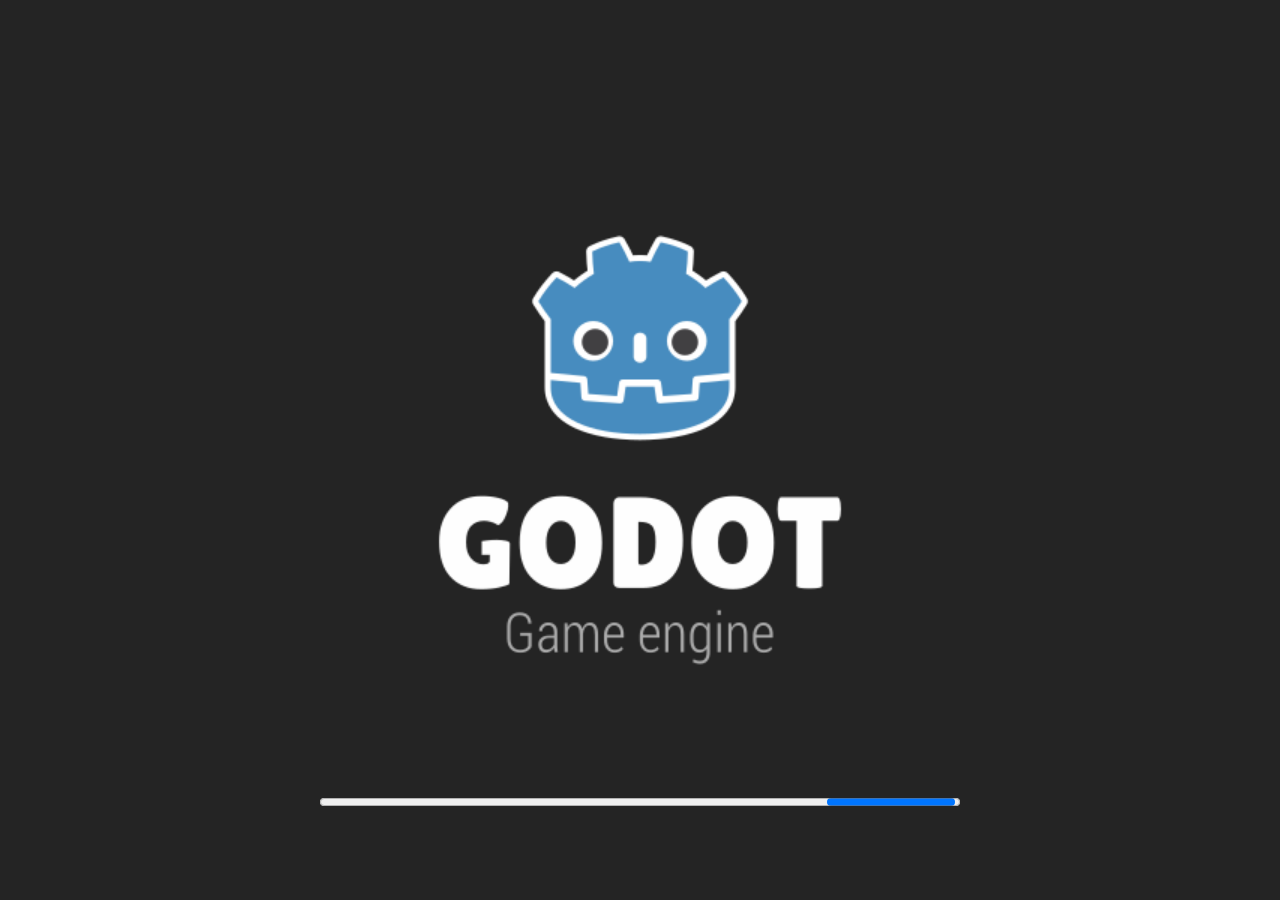
==== public/mystudio/index.html @ f4f8eb40 "update mystudio pck cache" ====
<!DOCTYPE html>
<html lang="en">
	<head>
		<meta charset="utf-8">
		<meta name="viewport" content="width=device-width, user-scalable=no, initial-scale=1.0">
		<title>index</title>
		<style>
html, body, #canvas {
	margin: 0;
	padding: 0;
	border: 0;
}

body {
	color: white;
	background-color: black;
	overflow: hidden;
	touch-action: none;
}

#canvas {
	display: block;
}

#canvas:focus {
	outline: none;
}

#status, #status-splash, #status-progress {
	position: absolute;
	left: 0;
	right: 0;
}

#status, #status-splash {
	top: 0;
	bottom: 0;
}

#status {
	background-color: #242424;
	display: flex;
	flex-direction: column;
	justify-content: center;
	align-items: center;
	visibility: hidden;
}

#status-splash {
	max-height: 100%;
	max-width: 100%;
	margin: auto;
}

#status-splash.show-image--false {
	display: none;
}

#status-splash.fullsize--true {
	height: 100%;
	width: 100%;
	object-fit: contain;
}

#status-splash.use-filter--false {
	image-rendering: pixelated;
}

#status-progress, #status-notice {
	display: none;
}

#status-progress {
	bottom: 10%;
	width: 50%;
	margin: 0 auto;
}

#status-notice {
	background-color: #5b3943;
	border-radius: 0.5rem;
	border: 1px solid #9b3943;
	color: #e0e0e0;
	font-family: 'Noto Sans', 'Droid Sans', Arial, sans-serif;
	line-height: 1.3;
	margin: 0 2rem;
	overflow: hidden;
	padding: 1rem;
	text-align: center;
	z-index: 1;
}
		</style>
		<link id="-gd-engine-icon" rel="icon" type="image/png" href="작업.icon.png" />
<link rel="apple-touch-icon" href="작업.apple-touch-icon.png"/>

	</head>
	<body>
		<canvas id="canvas">
			Your browser does not support the canvas tag.
		</canvas>

		<noscript>
			Your browser does not support JavaScript.
		</noscript>

		<div id="status">
			<img id="status-splash" class="show-image--true fullsize--true use-filter--true" src="작업.png" alt="">
			<progress id="status-progress"></progress>
			<div id="status-notice"></div>
		</div>

		<script src="작업.js"></script>
		<script>
const PCK_URL = "https://pub-d22a4db03f974aff80d669d3f1ef553e.r2.dev/%EC%9E%91%EC%97%85.pck";
const PCK_SIZE = 480696776;

const GODOT_CONFIG = {"args":[],"canvasResizePolicy":2,"emscriptenPoolSize":8,"ensureCrossOriginIsolationHeaders":true,"executable":"작업","mainPack":PCK_URL,"experimentalVK":false,"fileSizes":{[PCK_URL]:PCK_SIZE,"작업.wasm":35754592},"focusCanvas":true,"gdextensionLibs":[],"godotPoolSize":4};
const GODOT_THREADS_ENABLED = false;
const engine = new Engine(GODOT_CONFIG);

(function () {
	const statusOverlay = document.getElementById('status');
	const statusProgress = document.getElementById('status-progress');
	const statusNotice = document.getElementById('status-notice');

	let initializing = true;
	let statusMode = '';
	let lastProgressPercent = -1;

	function getErrorMessage(err) {
		if (err instanceof Error) {
			return err.message;
		}
		if (typeof err === 'string') {
			return err;
		}
		try {
			return JSON.stringify(err) || String(err);
		} catch (_error) {
			return 'An unknown error occurred.';
		}
	}

	function reportLoadFailure(stage, err) {
		const message = getErrorMessage(err);
		console.error(`[MyStudio] ${stage}:`, err);
		window.parent.postMessage({
			source: 'godot',
			type: 'LOAD_FAILED',
			stage,
			message,
		}, window.location.origin);
	}

	window.addEventListener('error', (event) => {
		reportLoadFailure('javascript_error', event.error || event.message);
	});

	window.addEventListener('unhandledrejection', (event) => {
		reportLoadFailure('unhandled_rejection', event.reason);
	});

	document.getElementById('canvas').addEventListener('webglcontextlost', () => {
		reportLoadFailure('webgl_context_lost', 'WebGL context lost.');
	});

	function setStatusMode(mode) {
		if (statusMode === mode || !initializing) {
			return;
		}
		if (mode === 'hidden') {
			statusOverlay.remove();
			initializing = false;
			return;
		}
		statusOverlay.style.visibility = 'visible';
		statusProgress.style.display = mode === 'progress' ? 'block' : 'none';
		statusNotice.style.display = mode === 'notice' ? 'block' : 'none';
		statusMode = mode;
	}

	function setStatusNotice(text) {
		while (statusNotice.lastChild) {
			statusNotice.removeChild(statusNotice.lastChild);
		}
		const lines = text.split('\n');
		lines.forEach((line) => {
			statusNotice.appendChild(document.createTextNode(line));
			statusNotice.appendChild(document.createElement('br'));
		});
	}

	function displayFailureNotice(err, stage = 'engine_start_failed') {
		reportLoadFailure(stage, err);
		if (err instanceof Error) {
			setStatusNotice(err.message);
		} else if (typeof err === 'string') {
			setStatusNotice(err);
		} else {
			setStatusNotice('An unknown error occurred.');
		}
		setStatusMode('notice');
		initializing = false;
	}

	function preparePckCacheServiceWorker() {
		if (!('serviceWorker' in navigator)) {
			return Promise.resolve();
		}
		const registrationReady = navigator.serviceWorker.register('/mystudio/pck-cache-sw.js', {
			scope: '/mystudio/',
		}).then(() => navigator.serviceWorker.ready);
		return Promise.race([
			registrationReady,
			new Promise((resolve) => {
				setTimeout(resolve, 2000);
			}),
		]).catch((err) => {
			console.warn('PCK cache service worker registration failed:', err);
		});
	}

	const missing = Engine.getMissingFeatures({
		threads: GODOT_THREADS_ENABLED,
	});

	if (missing.length !== 0) {
		if (GODOT_CONFIG['serviceWorker'] && GODOT_CONFIG['ensureCrossOriginIsolationHeaders'] && 'serviceWorker' in navigator) {
			let serviceWorkerRegistrationPromise;
			try {
				serviceWorkerRegistrationPromise = navigator.serviceWorker.getRegistration();
			} catch (err) {
				serviceWorkerRegistrationPromise = Promise.reject(new Error('Service worker registration failed.'));
			}
			// There's a chance that installing the service worker would fix the issue
			Promise.race([
				serviceWorkerRegistrationPromise.then((registration) => {
					if (registration != null) {
						return Promise.reject(new Error('Service worker already exists.'));
					}
					return registration;
				}).then(() => engine.installServiceWorker()),
				// For some reason, `getRegistration()` can stall
				new Promise((resolve) => {
					setTimeout(() => resolve(), 2000);
				}),
			]).then(() => {
				// Reload if there was no error.
				window.location.reload();
			}).catch((err) => {
				console.error('Error while registering service worker:', err);
			});
		} else {
			// Display the message as usual
			const missingMsg = 'Error\nThe following features required to run Godot projects on the Web are missing:\n';
			displayFailureNotice(missingMsg + missing.join('\n'), 'missing_features');
		}
	} else {
		setStatusMode('progress');
		preparePckCacheServiceWorker().then(() => engine.startGame({
			'onProgress': function (current, total) {
				if (total > 0) {
					const percent = Math.round((current / total) * 100);
					if (percent !== lastProgressPercent) {
						lastProgressPercent = percent;
						window.parent.postMessage({
							source: 'godot',
							type: 'LOAD_PROGRESS',
							current,
							total,
							percent,
						}, window.location.origin);
					}
				}
				if (current > 0 && total > 0) {
					statusProgress.value = current;
					statusProgress.max = total;
				} else {
					statusProgress.removeAttribute('value');
					statusProgress.removeAttribute('max');
				}
			},
		}).then(() => {
			setStatusMode('hidden');
			window.parent.postMessage({
				source: 'godot',
				type: 'LOAD_COMPLETE',
			}, window.location.origin);
		}, (err) => displayFailureNotice(err, 'engine_start_failed')));
	}
}());
		</script>
	</body>
</html>
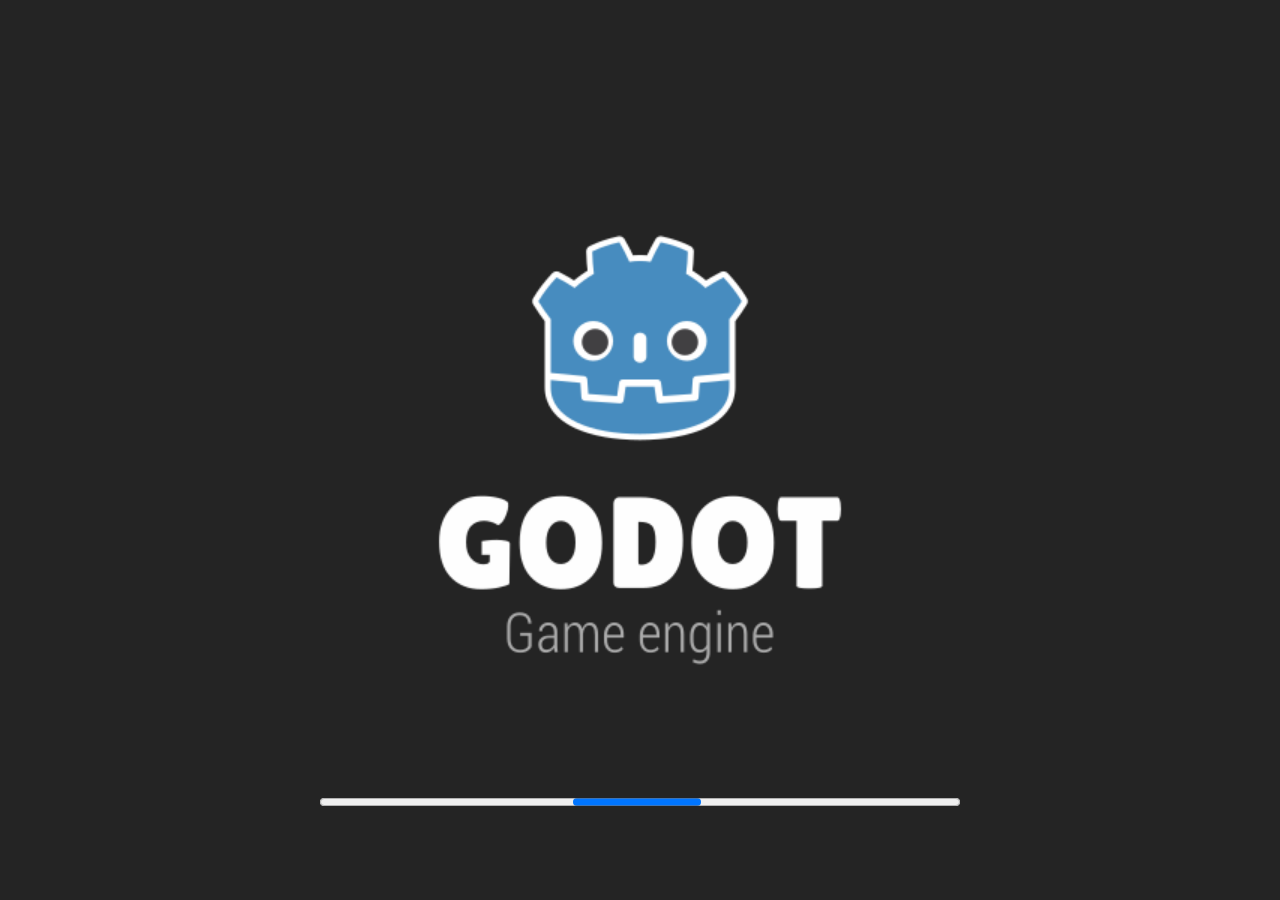
==== commit af2f9dc6: "update mystudio pck" ====
--- a/public/mystudio/index.html
+++ b/public/mystudio/index.html
@@ -112,7 +112,7 @@
 		<script src="작업.js"></script>
 		<script>
 const PCK_URL = "https://pub-d22a4db03f974aff80d669d3f1ef553e.r2.dev/%EC%9E%91%EC%97%85.pck";
-const PCK_SIZE = 480696776;
+const PCK_SIZE = 480699592;
 
 const GODOT_CONFIG = {"args":[],"canvasResizePolicy":2,"emscriptenPoolSize":8,"ensureCrossOriginIsolationHeaders":true,"executable":"작업","mainPack":PCK_URL,"experimentalVK":false,"fileSizes":{[PCK_URL]:PCK_SIZE,"작업.wasm":35754592},"focusCanvas":true,"gdextensionLibs":[],"godotPoolSize":4};
 const GODOT_THREADS_ENABLED = false;
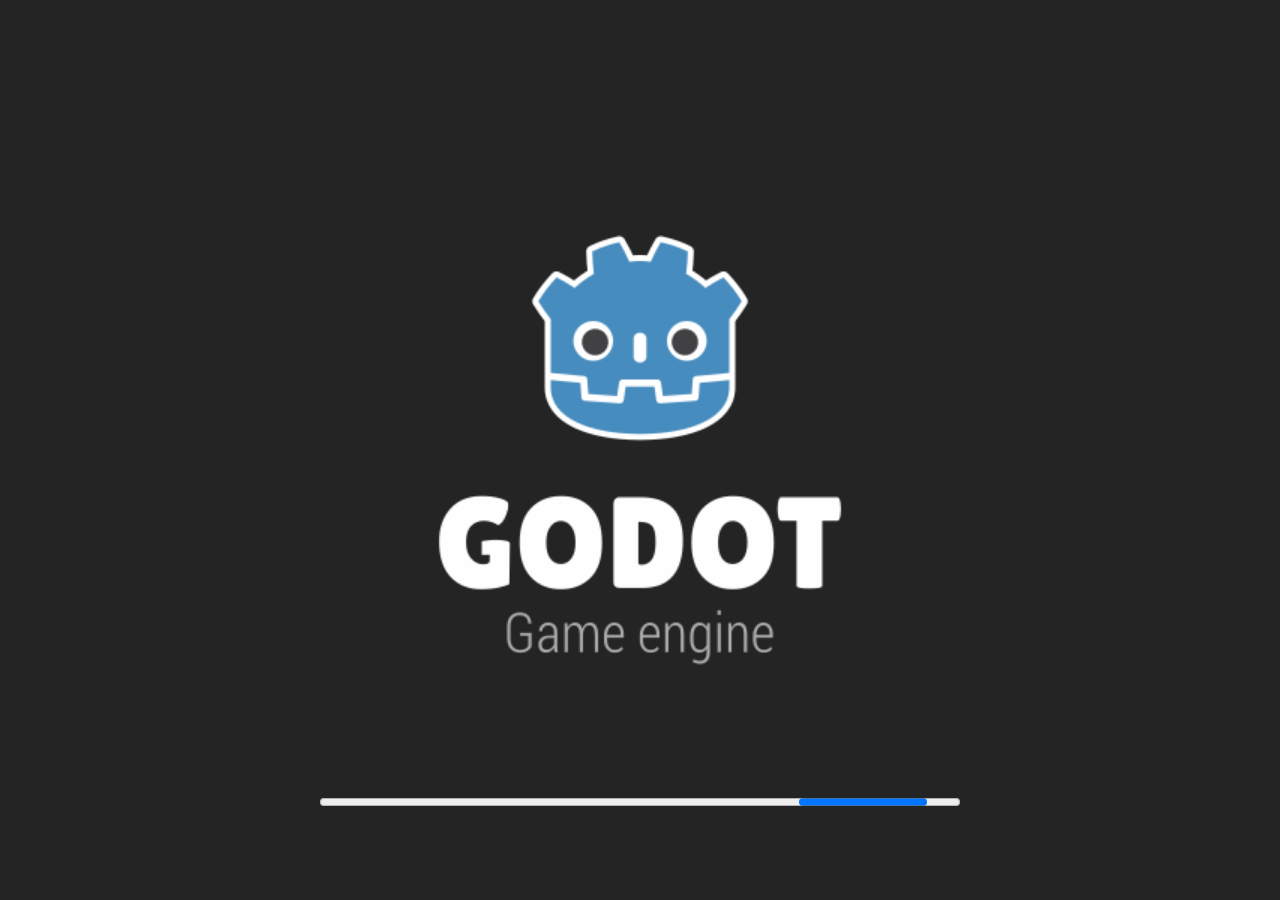
==== commit 5069aae7: "add Android mobile PCK loading" ====
--- a/public/mystudio/index.html
+++ b/public/mystudio/index.html
@@ -111,8 +111,14 @@
 
 		<script src="작업.js"></script>
 		<script>
-const PCK_URL = "https://pub-d22a4db03f974aff80d669d3f1ef553e.r2.dev/%EC%9E%91%EC%97%85.pck";
-const PCK_SIZE = 480699592;
+const PC_PCK_URL = "https://pub-d22a4db03f974aff80d669d3f1ef553e.r2.dev/%EC%9E%91%EC%97%85.pck";
+const ANDROID_PCK_URL = "https://pub-d22a4db03f974aff80d669d3f1ef553e.r2.dev/%EC%9E%91%EC%97%85_mobile.pck";
+const PC_PCK_SIZE = 480699592;
+const ANDROID_PCK_SIZE = 235928488;
+
+const IS_ANDROID = /Android/i.test(navigator.userAgent);
+const PCK_URL = IS_ANDROID ? ANDROID_PCK_URL : PC_PCK_URL;
+const PCK_SIZE = IS_ANDROID ? ANDROID_PCK_SIZE : PC_PCK_SIZE;
 
 const GODOT_CONFIG = {"args":[],"canvasResizePolicy":2,"emscriptenPoolSize":8,"ensureCrossOriginIsolationHeaders":true,"executable":"작업","mainPack":PCK_URL,"experimentalVK":false,"fileSizes":{[PCK_URL]:PCK_SIZE,"작업.wasm":35754592},"focusCanvas":true,"gdextensionLibs":[],"godotPoolSize":4};
 const GODOT_THREADS_ENABLED = false;
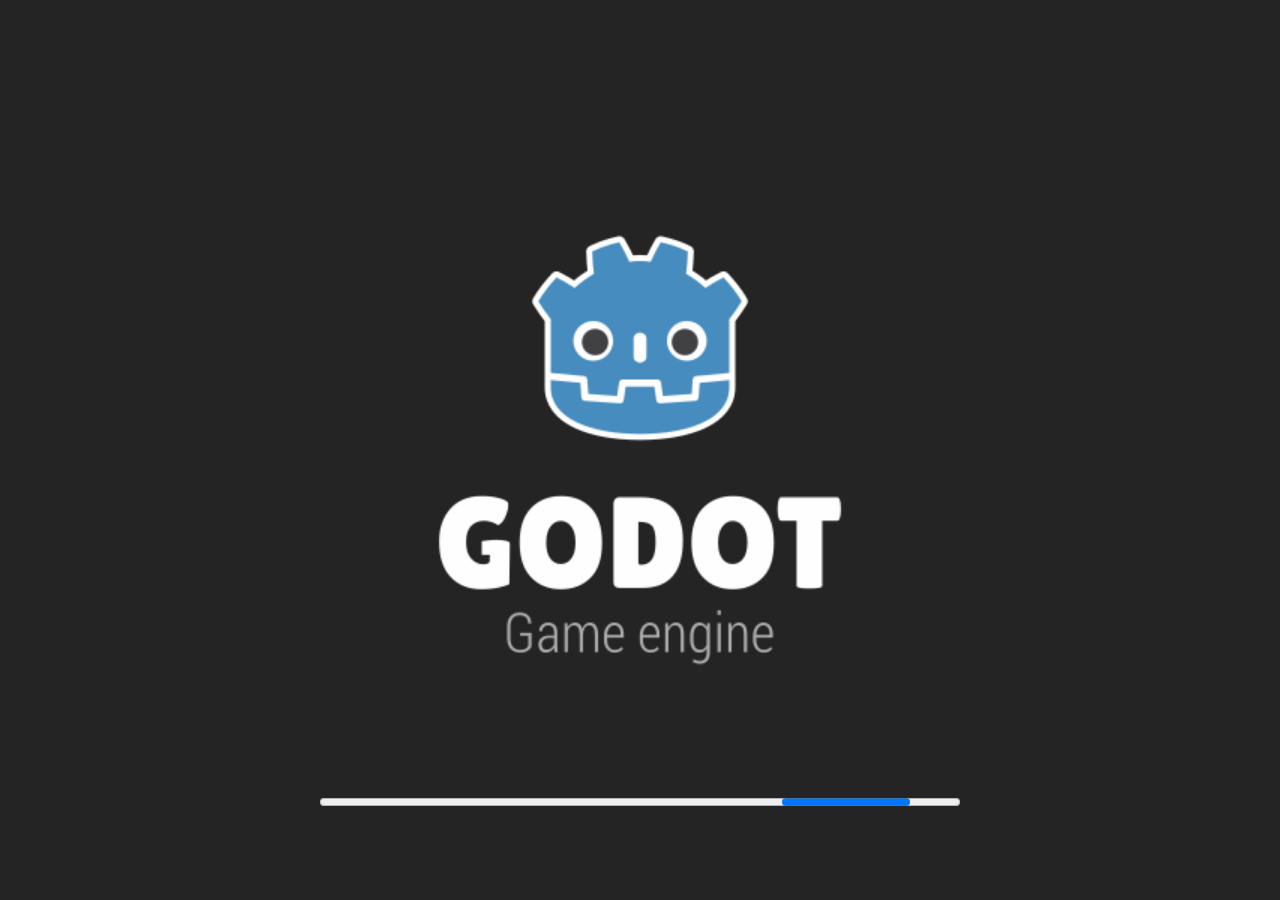
==== commit dd9cdb4a: "add studio sync diagnostics" ====
--- a/public/mystudio/index.html
+++ b/public/mystudio/index.html
@@ -120,6 +120,17 @@
 const PCK_URL = IS_ANDROID ? ANDROID_PCK_URL : PC_PCK_URL;
 const PCK_SIZE = IS_ANDROID ? ANDROID_PCK_SIZE : PC_PCK_SIZE;
 
+console.log('[StudioSync][GODOT_BOOT_RUNTIME]', {
+	diagnostic_version: 'studio-sync-diag-20260725-1',
+	page_url: window.location.href,
+	user_agent: navigator.userAgent,
+	is_android: IS_ANDROID,
+	selected_pck_url: PCK_URL,
+	selected_pck_size: PCK_SIZE,
+	document_scripts: Array.from(document.scripts).map((script) => script.src).filter(Boolean),
+	service_worker_controller: navigator.serviceWorker?.controller?.scriptURL ?? null,
+});
+
 const GODOT_CONFIG = {"args":[],"canvasResizePolicy":2,"emscriptenPoolSize":8,"ensureCrossOriginIsolationHeaders":true,"executable":"작업","mainPack":PCK_URL,"experimentalVK":false,"fileSizes":{[PCK_URL]:PCK_SIZE,"작업.wasm":35754592},"focusCanvas":true,"gdextensionLibs":[],"godotPoolSize":4};
 const GODOT_THREADS_ENABLED = false;
 const engine = new Engine(GODOT_CONFIG);
@@ -215,7 +226,15 @@
 		}
 		const registrationReady = navigator.serviceWorker.register('/mystudio/pck-cache-sw.js', {
 			scope: '/mystudio/',
-		}).then(() => navigator.serviceWorker.ready);
+		}).then(() => navigator.serviceWorker.ready)
+			.then((registration) => {
+				console.log('[StudioSync][PCK_SERVICE_WORKER_READY]', {
+					scope: registration.scope,
+					active_script_url: registration.active?.scriptURL ?? null,
+					controller_script_url: navigator.serviceWorker.controller?.scriptURL ?? null,
+				});
+				return registration;
+			});
 		return Promise.race([
 			registrationReady,
 			new Promise((resolve) => {
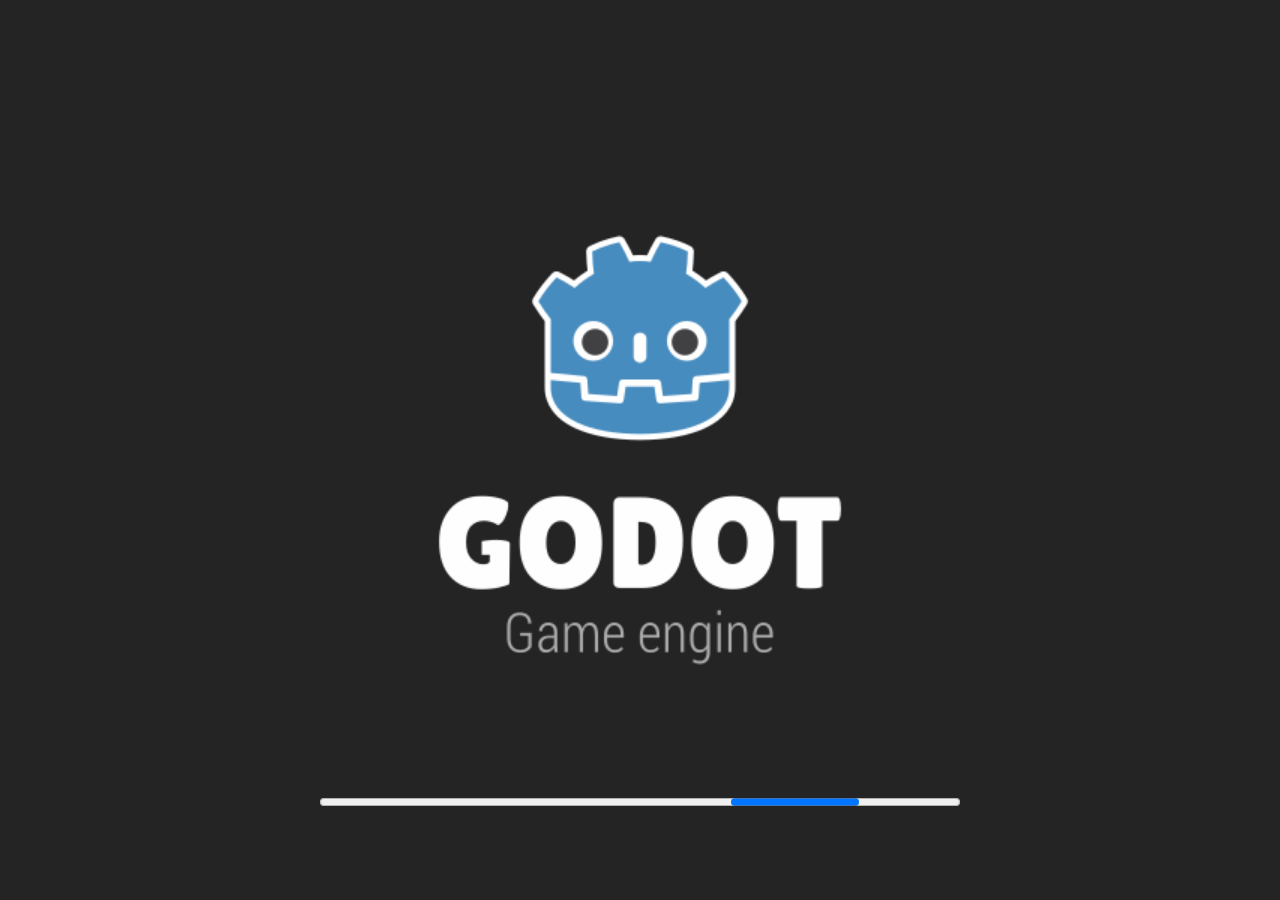
==== commit a339a5f0: "update studio pck files" ====
--- a/public/mystudio/index.html
+++ b/public/mystudio/index.html
@@ -113,8 +113,8 @@
 		<script>
 const PC_PCK_URL = "https://pub-d22a4db03f974aff80d669d3f1ef553e.r2.dev/%EC%9E%91%EC%97%85.pck";
 const ANDROID_PCK_URL = "https://pub-d22a4db03f974aff80d669d3f1ef553e.r2.dev/%EC%9E%91%EC%97%85_mobile.pck";
-const PC_PCK_SIZE = 480699592;
-const ANDROID_PCK_SIZE = 235928488;
+const PC_PCK_SIZE = 480699448;
+const ANDROID_PCK_SIZE = 235931144;
 
 const IS_ANDROID = /Android/i.test(navigator.userAgent);
 const PCK_URL = IS_ANDROID ? ANDROID_PCK_URL : PC_PCK_URL;
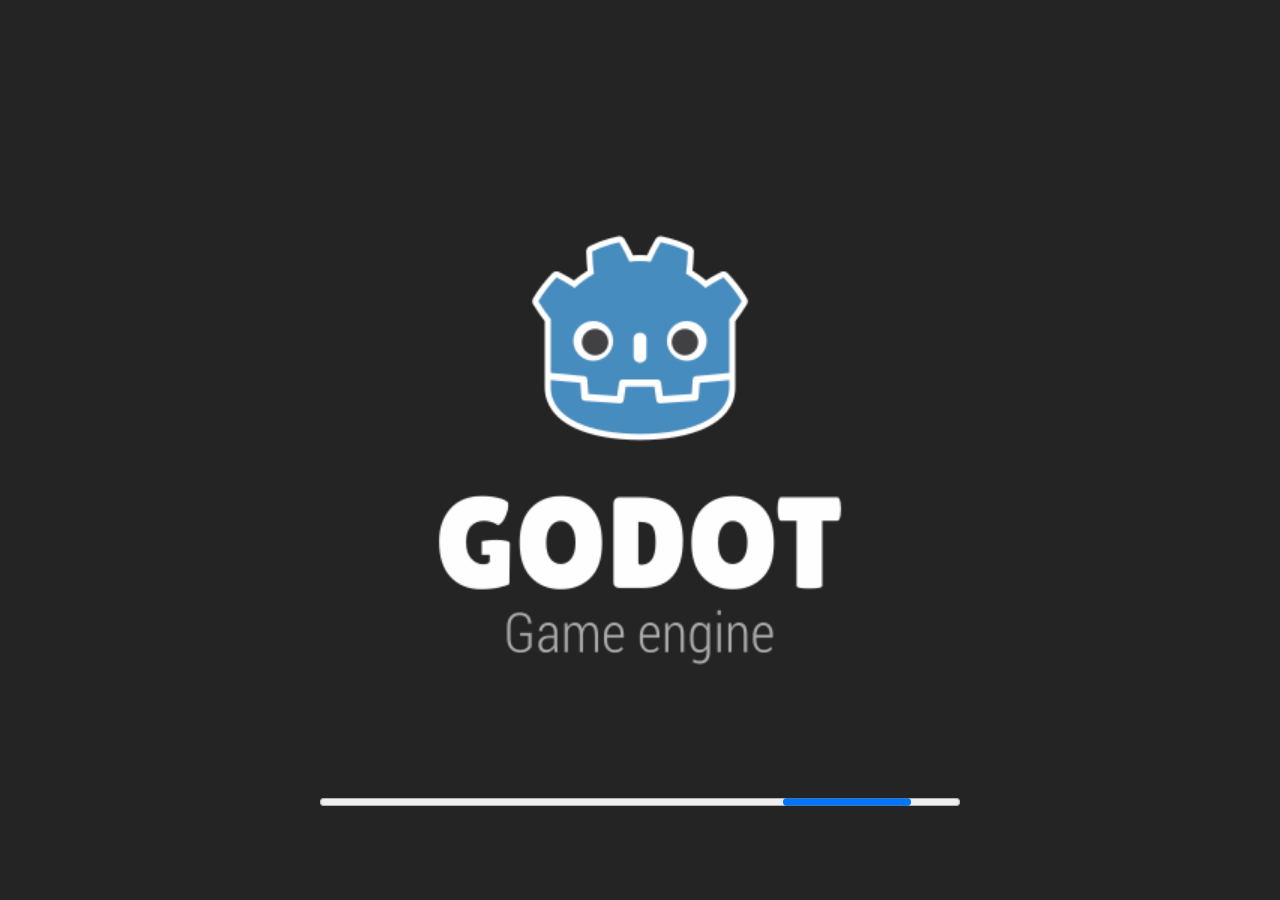
==== commit cf984692: "Update lesson landing and studio web integration" ====
--- a/public/mystudio/index.html
+++ b/public/mystudio/index.html
@@ -113,8 +113,8 @@
 		<script>
 const PC_PCK_URL = "https://pub-d22a4db03f974aff80d669d3f1ef553e.r2.dev/%EC%9E%91%EC%97%85.pck";
 const ANDROID_PCK_URL = "https://pub-d22a4db03f974aff80d669d3f1ef553e.r2.dev/%EC%9E%91%EC%97%85_mobile.pck";
-const PC_PCK_SIZE = 480699448;
-const ANDROID_PCK_SIZE = 235931144;
+const PC_PCK_SIZE = 480700120;
+const ANDROID_PCK_SIZE = 235932152;
 
 const IS_ANDROID = /Android/i.test(navigator.userAgent);
 const PCK_URL = IS_ANDROID ? ANDROID_PCK_URL : PC_PCK_URL;
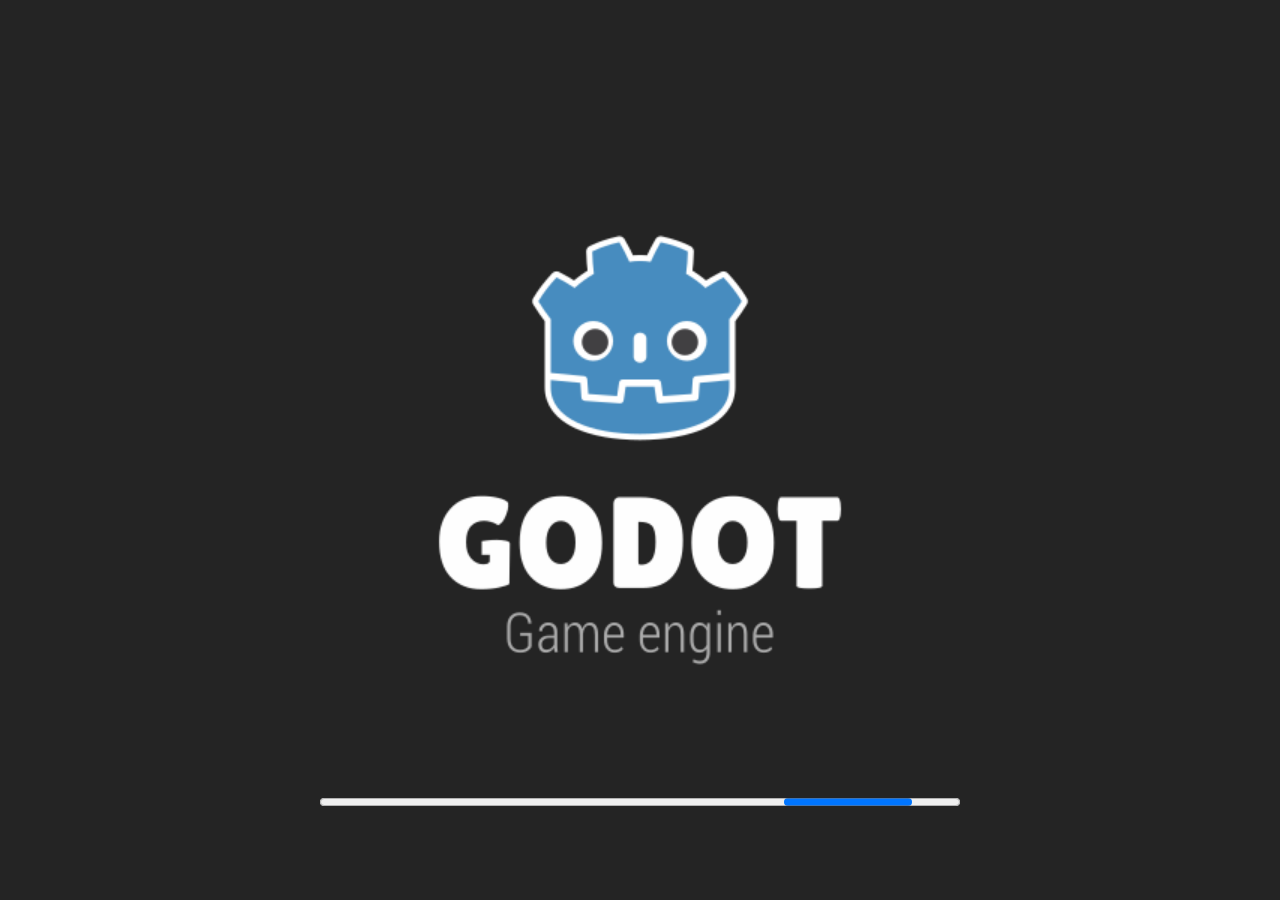
==== commit a4fc9725: "Update studio build and landing page" ====
--- a/public/mystudio/index.html
+++ b/public/mystudio/index.html
@@ -113,7 +113,7 @@
 		<script>
 const PC_PCK_URL = "https://pub-d22a4db03f974aff80d669d3f1ef553e.r2.dev/%EC%9E%91%EC%97%85.pck";
 const ANDROID_PCK_URL = "https://pub-d22a4db03f974aff80d669d3f1ef553e.r2.dev/%EC%9E%91%EC%97%85_mobile.pck";
-const PC_PCK_SIZE = 480700120;
+const PC_PCK_SIZE = 480700456;
 const ANDROID_PCK_SIZE = 235932152;
 
 const IS_ANDROID = /Android/i.test(navigator.userAgent);
